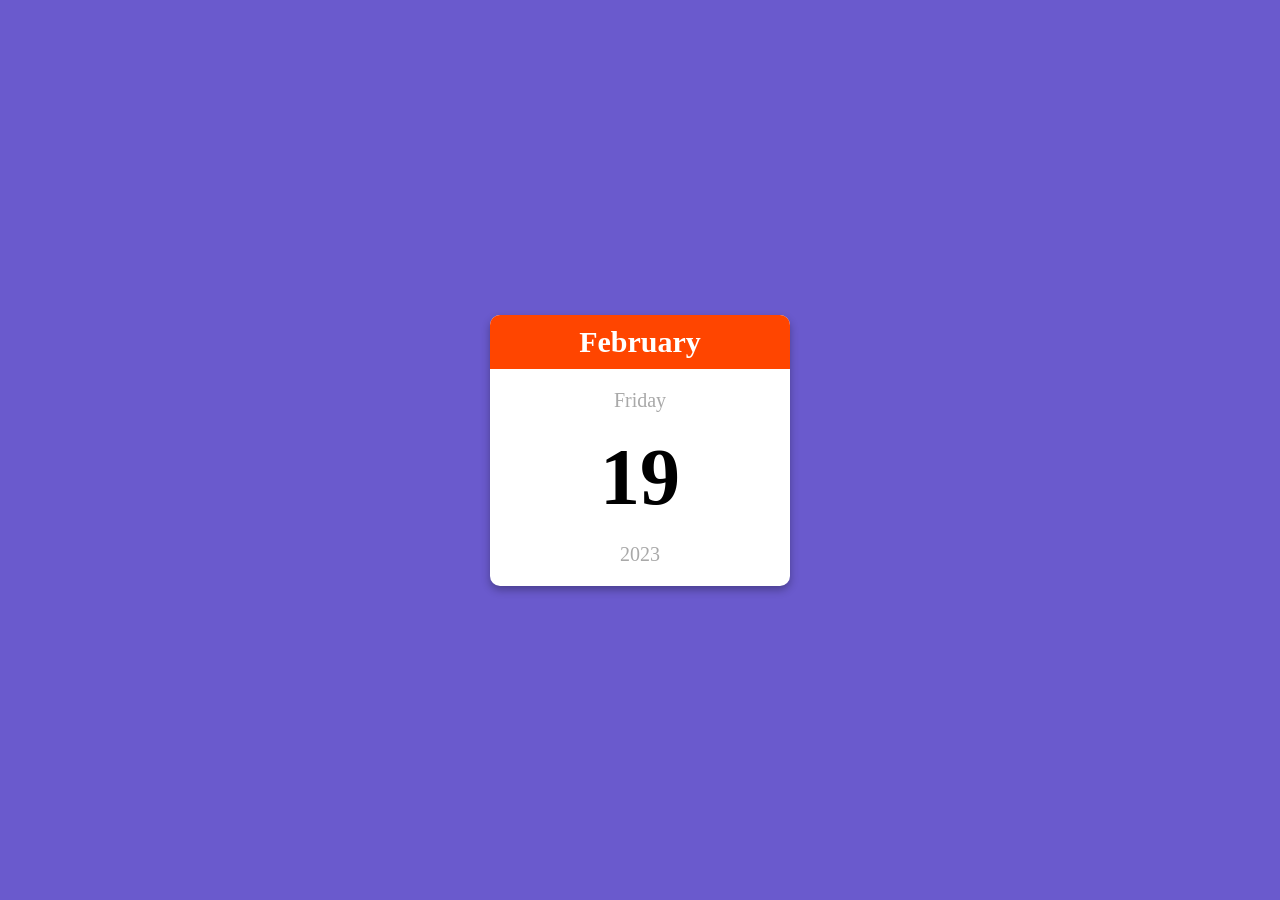
==== miniCalender/index.html @ aaf0f250 "miniCalender" ====
<!DOCTYPE html>
<html lang="en">

<head>
  <meta charset="UTF-8" />
  <meta http-equiv="X-UA-Compatible" content="IE=edge" />
  <meta name="viewport" content="width=device-width, initial-scale=1.0" />
  <title>Mini Calendar</title>
  <link rel="stylesheet" href="style.css" />
</head>

<body>
  <div class="calendar-container">
    <p class="month-name" id="month-name">February</p>
    <p class="day-name" id="day-name">Friday</p>
    <p class="day-number" id="day-number">19</p>
    <p class="year" id="year">2023</p>
  </div>
  <script src="index.js"></script>
</body>

</html>
---- miniCalender/style.css ----
body {
  margin: 0;
  display: flex;
  justify-content: center;
  height: 100vh;
  align-items: center;
  font-family: cursive;
  background-color: slateblue;
}

.calendar-container {
  background-color: white;
  width: 300px;
  text-align: center;
  border-radius: 10px;
  box-shadow: 0 4px 8px rgba(0, 0, 0, 0.3);
  overflow: hidden;
}

.month-name {
  margin: 0;
  background-color: orangered;
  color: white;
  padding: 10px;
  font-size: 30px;
  font-weight: bold;
}

.day-name {
  font-size: 20px;
  color: darkgray;
}

.day-number {
  font-size: 80px;
  margin: 0;
  font-weight: bold;
}

.year {
  margin: 20px 0;
  font-size: 20px;
  color: darkgray;
  font-weight: 500;
}
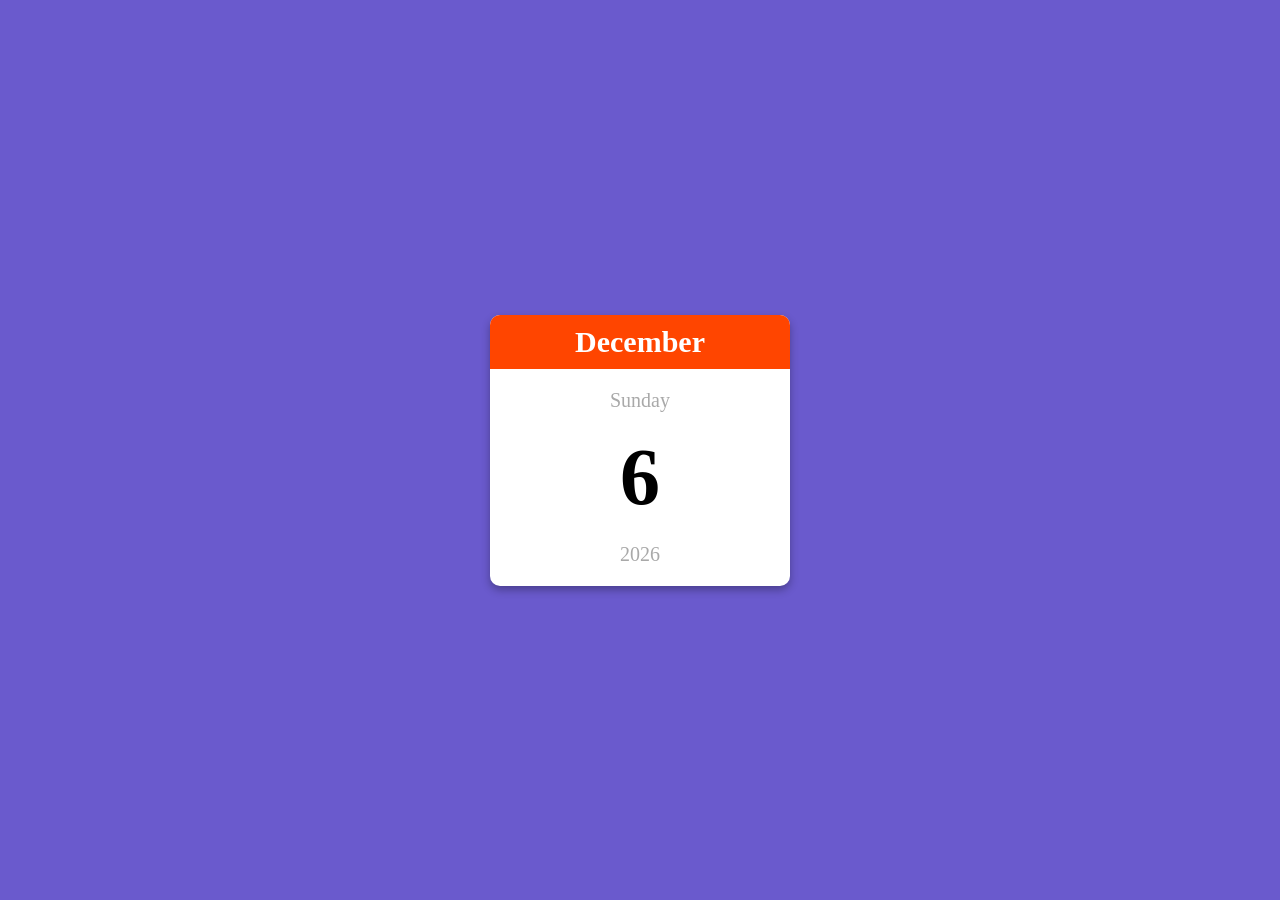
==== commit 6d2c4535: "Update index.html" ====
--- a/miniCalender/index.html
+++ b/miniCalender/index.html
@@ -16,7 +16,7 @@
     <p class="day-number" id="day-number">19</p>
     <p class="year" id="year">2023</p>
   </div>
-  <script src="index.js"></script>
+  <script src="script.js"></script>
 </body>
 
-</html>+</html>
